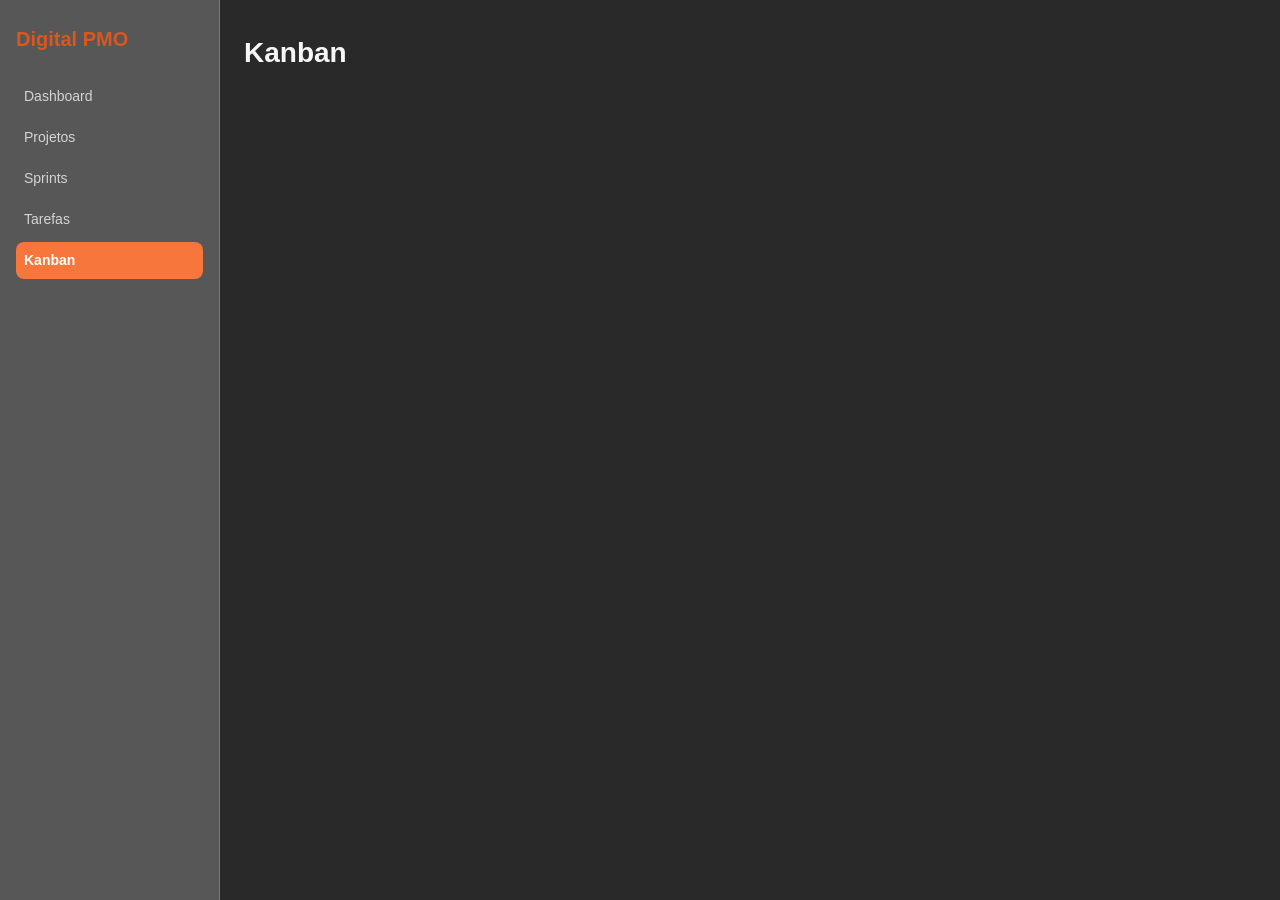
==== kanban.html @ e06288b0 "Adiciona Digital PMO: frontend, API PHP e CRUD completo Sistema de gestao de portfolio com dashboard" ====
<!DOCTYPE html>
<html lang="pt-BR">
<head>
    <meta charset="UTF-8">
    <meta name="viewport" content="width=device-width, initial-scale=1.0">
    <meta name="description" content="Digital PMO - Kanban">
    <title>Digital PMO - Kanban</title>
    <link rel="stylesheet" href="/public/assets/css/style.css">
</head>
<body>
    <div class="app">
        <aside class="sidebar">
            <h2>Digital PMO</h2>
            <ul id="menu"></ul>
        </aside>

        <main class="conteudo">
            <h1 id="titulo">Kanban</h1>
            <div id="alerta"></div>
            <div id="conteudo"></div>
        </main>
    </div>

    <script src="/public/assets/js/app.js"></script>
    <script>PMO.iniciar('kanban');</script>
</body>
</html>
---- public/assets/css/style.css ----
/**
 * Digital PMO - Sistema de Estilos Unificado
 *
 * Design System baseado em tokens CSS
 * - Cores: paleta primária, status, backgrounds
 * - Tipografia: escala responsiva
 * - Espaçamento: grid 8pt
 * - Componentes: sidebar, forms, cards, kanban
 *
 * @version 1.0
 */

/* ===== DESIGN TOKENS ===== */

:root {
  /* ===== Cores - Paleta primária ===== */
  --color-primary: #f6763b;
  --color-primary-dark: #d8581d;
  --color-primary-bg: #575757;

  /* ===== Cores - Backgrounds ===== */
  --color-bg: #292929;
  --color-surface: #575757;
  --color-border: #d8581d;

  /* ===== Cores - Texto ===== */
  --color-text-dark: #292929;
  --color-text-light: #f6f6f6;
  --color-text-muted: #d4d4d4;

  /* ===== Cores - Status ===== */
  --color-green: #16a34a;
  --color-green-bg: #dcfce7;
  --color-blue: #f6763b;
  --color-blue-bg: #feecdb;
  --color-red: #dc2626;
  --color-red-bg: #fee2e2;
  --color-gray: #64748b;
  --color-gray-bg: #f1f5f9;

  /* ===== Tipografia - Famílias ===== */
  --font-sans: -apple-system, "Segoe UI", Roboto, Helvetica, Arial, sans-serif;

  /* ===== Tipografia - Escala ===== */
  --text-sm: 0.875rem;      /* 14px */
  --text-base: 1rem;        /* 16px */
  --text-lg: 1.25rem;       /* 20px */
  --text-xl: 1.75rem;       /* 28px */

  /* ===== Espaçamento - Grid 8pt ===== */
  --space-1: 4px;
  --space-2: 8px;
  --space-3: 16px;
  --space-4: 24px;
  --space-5: 32px;

  /* ===== Componentes ===== */
  --radius: 8px;
  --shadow: 0 1px 3px rgba(15, 23, 42, 0.08);
  --sidebar-width: 220px;

  /* ===== Responsividade ===== */
  --breakpoint-sm: 640px;
  --breakpoint-md: 768px;
  --breakpoint-lg: 1024px;
}

/* ===== RESET & NORMALIZACAO ===== */

* {
  box-sizing: border-box;
}

html {
  scroll-behavior: smooth;
}

body {
  margin: 0;
  padding: 0;
  font-family: var(--font-sans);
  font-size: var(--text-base);
  color: var(--color-text);
  background: var(--color-bg);
  line-height: 1.5;
}

/* ===== LAYOUT PRINCIPAL ===== */

.app {
  display: flex;
  min-height: 100vh;
}

/* ===== SIDEBAR ===== */

.sidebar {
  width: var(--sidebar-width);
  flex-shrink: 0;
  background: var(--color-surface);
  border-right: 1px solid var(--color-border);
  padding: var(--space-4) var(--space-3);
  overflow-y: auto;
}

.sidebar h2 {
  font-size: var(--text-lg);
  margin: 0 0 var(--space-4);
  color: var(--color-primary-dark);
  font-weight: 700;
}

.sidebar ul {
  list-style: none;
  margin: 0;
  padding: 0;
  display: flex;
  flex-direction: column;
  gap: var(--space-1);
}

.sidebar a {
  display: block;
  padding: var(--space-2);
  border-radius: var(--radius);
  color: var(--color-text-muted);
  text-decoration: none;
  font-size: var(--text-sm);
  cursor: pointer;
  transition: all 0.2s ease;
  user-select: none;
}

.sidebar a:hover {
  background: var(--color-primary-bg);
  color: var(--color-primary-dark);
}

.sidebar a.ativo {
  background: var(--color-primary);
  color: #fff;
  font-weight: 600;
}

/* ===== CONTEUDO PRINCIPAL ===== */

.conteudo {
  flex: 1;
  padding: var(--space-5) var(--space-4);
  overflow-y: auto;
  max-width: 1400px;
  margin: 0 auto;
  width: 100%;
}

.conteudo h1 {
  font-size: var(--text-xl);
  margin: 0 0 var(--space-4);
  font-weight: 700;
  color: var(--color-text-light);
}

/* ===== ALERTAS ===== */

.erro {
  background: var(--color-red-bg);
  color: var(--color-red);
  border-radius: var(--radius);
  padding: var(--space-2) var(--space-3);
  margin-bottom: var(--space-4);
  font-size: var(--text-sm);
  border-left: 4px solid var(--color-red);
}

.sucesso {
  background: var(--color-green-bg);
  color: var(--color-green);
  border-radius: var(--radius);
  padding: var(--space-2) var(--space-3);
  margin-bottom: var(--space-4);
  font-size: var(--text-sm);
  border-left: 4px solid var(--color-green);
}

/* ===== TABELAS ===== */

table {
  width: 100%;
  border-collapse: collapse;
  background: var(--color-surface);
  border: 1px solid var(--color-border);
  border-radius: var(--radius);
  overflow: hidden;
  box-shadow: var(--shadow);
  margin-bottom: var(--space-4);
}

th,
td {
  text-align: left;
  padding: var(--space-2) var(--space-3);
  font-size: var(--text-sm);
  border-bottom: 1px solid var(--color-border);
}

th {
  background: var(--color-gray-bg);
  color: var(--color-text-muted);
  font-weight: 600;
  text-transform: uppercase;
  font-size: 0.75rem;
  letter-spacing: 0.5px;
}

tr:last-child td {
  border-bottom: none;
}

tbody tr:hover {
  background: var(--color-bg);
}

/* ===== CARDS & DASHBOARD ===== */

.cards {
  display: grid;
  grid-template-columns: repeat(auto-fill, minmax(150px, 1fr));
  gap: var(--space-3);
  list-style: none;
  margin: 0 0 var(--space-4) 0;
  padding: 0;
}

.card {
  background: var(--color-surface);
  border: 1px solid var(--color-border);
  border-radius: var(--radius);
  box-shadow: var(--shadow);
  padding: var(--space-3);
  text-align: center;
  transition: all 0.2s ease;
}

.card:hover {
  box-shadow: 0 4px 12px rgba(15, 23, 42, 0.15);
  transform: translateY(-2px);
}

.card-valor {
  font-size: 1.75rem;
  font-weight: 700;
  color: var(--color-primary);
  margin: 0;
}

.card-label {
  font-size: var(--text-sm);
  color: var(--color-text-muted);
  margin-top: var(--space-2);
  text-transform: uppercase;
  letter-spacing: 0.5px;
}

/* ===== FORMULARIOS ===== */

.form-cadastro {
  display: grid;
  grid-template-columns: repeat(auto-fit, minmax(160px, 1fr));
  gap: var(--space-3);
  background: var(--color-surface);
  
  border: 1px solid var(--color-border);
  border-radius: var(--radius);
  box-shadow: var(--shadow);
  padding: var(--space-3);
  margin-bottom: var(--space-4);
}

.form-cadastro label {
  display: flex;
  flex-direction: column;
  gap: var(--space-1);
  font-size: var(--text-sm);
  color: var(--color-text-muted);
  font-weight: 500;
}

.form-cadastro input,
.form-cadastro select,
.form-cadastro textarea {
  font-family: inherit;
  font-size: var(--text-sm);
  padding: var(--space-2);
  border: 1px solid var(--color-border);
  border-radius: var(--radius);
  color: var(--color-text);
  background: var(--color-surface);
  transition: border-color 0.2s ease;
}

.form-cadastro input:focus,
.form-cadastro select:focus,
.form-cadastro textarea:focus {
  outline: none;
  border-color: var(--color-primary);
  box-shadow: 0 0 0 3px var(--color-primary-bg);
}

.form-cadastro .campo-full {
  grid-column: 1 / -1;
}

.form-cadastro button {
  justify-self: start;
  align-self: end;
  background: var(--color-primary);
  color: #fff;
  border: none;
  border-radius: var(--radius);
  padding: var(--space-2) var(--space-3);
  font-size: var(--text-sm);
  font-weight: 600;
  cursor: pointer;
  transition: all 0.2s ease;
}

.form-cadastro button:hover {
  background: var(--color-primary-dark);
  box-shadow: var(--shadow);
}

.form-cadastro button:active {
  transform: scale(0.98);
}

/* ===== KANBAN ===== */

.kanban {
  display: flex;
  gap: var(--space-3);
  overflow-x: auto;
  padding-bottom: var(--space-2);
  margin-bottom: var(--space-4);
}

.kanban::-webkit-scrollbar {
  height: 8px;
}

.kanban::-webkit-scrollbar-track {
  background: var(--color-bg);
  border-radius: var(--radius);
}

.kanban::-webkit-scrollbar-thumb {
  background: var(--color-border);
  border-radius: var(--radius);
}

.kanban::-webkit-scrollbar-thumb:hover {
  background: var(--color-text-muted);
}

.kanban-coluna {
  min-width: 250px;
  background: var(--color-surface);
  border: 1px solid var(--color-border);
  border-radius: var(--radius);
  padding: var(--space-2);
  flex-shrink: 0;
}

.kanban-coluna h3 {
  font-size: var(--text-sm);
  color: var(--color-text-muted);
  margin: 0 0 var(--space-2);
  font-weight: 600;
  text-transform: uppercase;
  letter-spacing: 0.5px;
}

.kanban-coluna ul {
  list-style: none;
  margin: 0;
  padding: 0;
  display: flex;
  flex-direction: column;
  gap: var(--space-1);
}

.kanban-coluna li {
  background: var(--color-gray-bg);
  border-radius: var(--radius);
  padding: var(--space-2);
  font-size: var(--text-sm);
  cursor: grab;
  transition: all 0.2s ease;
}

.kanban-coluna li:hover {
  background: var(--color-border);
  box-shadow: var(--shadow);
}

.kanban-item {
  background: var(--color-gray-bg);
  border-radius: var(--radius);
  padding: var(--space-2);
  margin-bottom: var(--space-2);
  font-size: var(--text-sm);
  cursor: grab;
  transition: all 0.2s ease;
}

.kanban-item:hover {
  background: var(--color-border);
  box-shadow: var(--shadow);
}

/* ===== BADGES ===== */

.badge {
  display: inline-block;
  padding: 2px var(--space-2);
  border-radius: 999px;
  font-size: var(--text-sm);
  font-weight: 600;
  text-transform: uppercase;
  letter-spacing: 0.5px;
}

.badge-green {
  background: var(--color-green-bg);
  color: var(--color-green);
}

.badge-blue {
  background: var(--color-blue-bg);
  color: var(--color-blue);
}

.badge-red {
  background: var(--color-red-bg);
  color: var(--color-red);
}

.badge-gray {
  background: var(--color-gray-bg);
  color: var(--color-gray);
}

/* ===== UTILITARIOS ===== */

.oculto {
  display: none !important;
}

.visivel {
  display: block !important;
}

.text-center {
  text-align: center;
}

.text-right {
  text-align: right;
}

/* ===== RESPONSIVIDADE ===== */

/* Tablets e telas médias */
@media (max-width: 768px) {
  .app {
    flex-direction: column;
  }

  .sidebar {
    width: 100%;
    border-right: none;
    border-bottom: 1px solid var(--color-border);
    padding: var(--space-3);
  }

  .sidebar ul {
    flex-direction: row;
    flex-wrap: wrap;
  }

  .sidebar a {
    flex: 1;
    min-width: 100px;
    text-align: center;
  }

  .conteudo {
    padding: var(--space-3);
  }

  .conteudo h1 {
    font-size: var(--text-lg);
  }

  .cards {
    grid-template-columns: repeat(auto-fill, minmax(120px, 1fr));
  }

  .form-cadastro {
    grid-template-columns: 1fr;
  }

  .kanban {
    padding-bottom: var(--space-3);
  }

  table {
    font-size: 0.75rem;
  }

  th,
  td {
    padding: var(--space-1) var(--space-2);
  }
}

/* Celulares */
@media (max-width: 480px) {
  .sidebar {
    padding: var(--space-2);
  }

  .conteudo {
    padding: var(--space-2);
  }

  .conteudo h1 {
    font-size: var(--text-base);
    margin-bottom: var(--space-2);
  }

  .cards {
    grid-template-columns: repeat(2, 1fr);
    gap: var(--space-2);
  }

  .kanban-coluna {
    min-width: 180px;
  }

  .form-cadastro {
    padding: var(--space-2);
    gap: var(--space-2);
  }

  .sidebar a {
    padding: var(--space-1);
    font-size: 0.75rem;
  }

  table {
    font-size: 0.7rem;
  }

  th,
  td {
    padding: var(--space-1);
  }
}

/* ===== ACESSIBILIDADE ===== */

@media (prefers-reduced-motion: reduce) {
  * {
    animation-duration: 0.01ms !important;
    animation-iteration-count: 1 !important;
    transition-duration: 0.01ms !important;
    scroll-behavior: auto !important;
  }
}

/* Modo escuro (suporte futuro) */
@media (prefers-color-scheme: dark) {
  /* Implementar tema escuro conforme necessário */
}
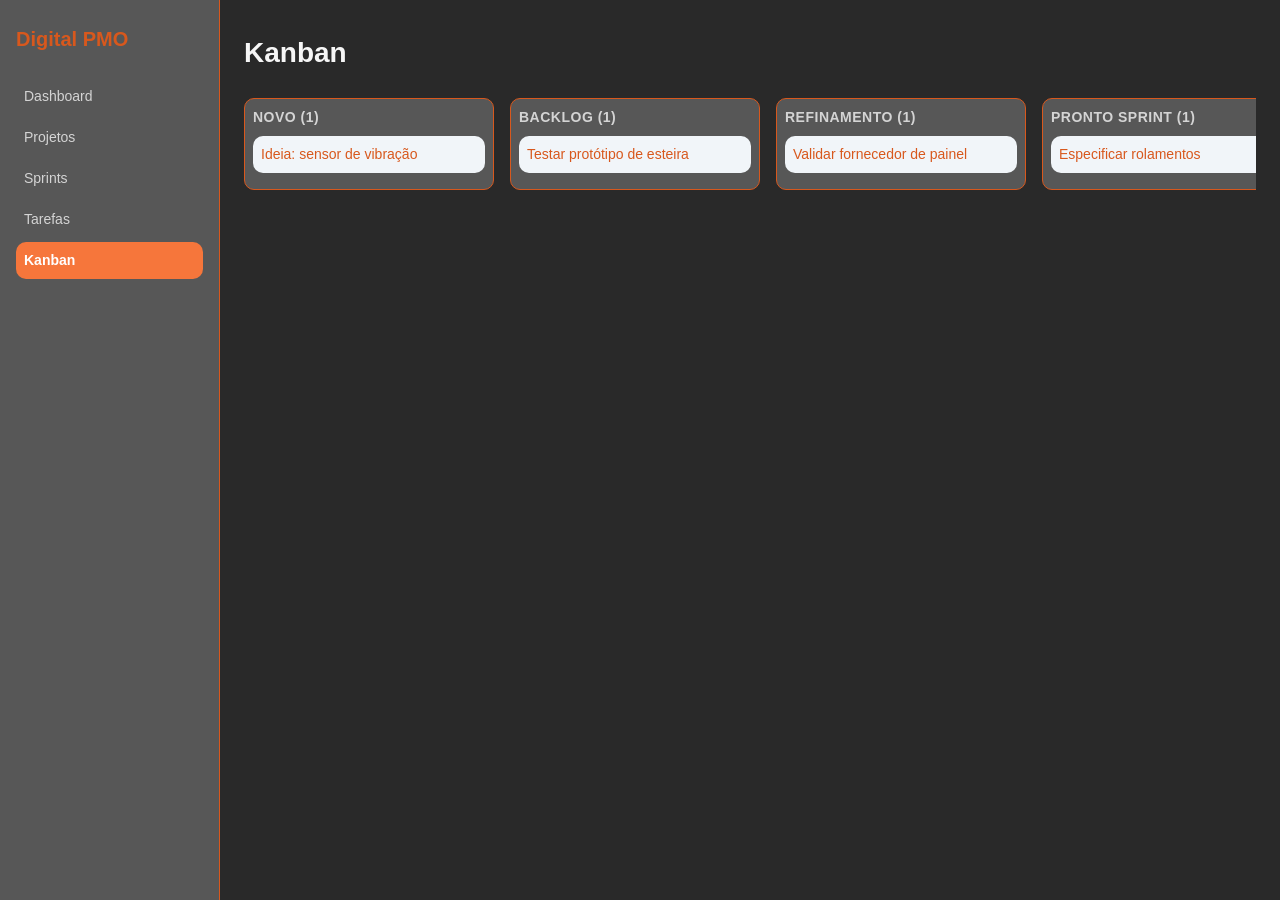
==== commit e6228cb7: "Migra frontend para localStorage e remove backend PHP/MySQL O app agora roda sem servidor: app.js sa" ====
--- a/kanban.html
+++ b/kanban.html
@@ -5,7 +5,7 @@
     <meta name="viewport" content="width=device-width, initial-scale=1.0">
     <meta name="description" content="Digital PMO - Kanban">
     <title>Digital PMO - Kanban</title>
-    <link rel="stylesheet" href="/public/assets/css/style.css">
+    <link rel="stylesheet" href="public/assets/css/style.css">
 </head>
 <body>
     <div class="app">
@@ -21,7 +21,7 @@
         </main>
     </div>
 
-    <script src="/public/assets/js/app.js"></script>
+    <script src="public/assets/js/app.js"></script>
     <script>PMO.iniciar('kanban');</script>
 </body>
 </html>
--- a/public/assets/css/style.css
+++ b/public/assets/css/style.css
@@ -13,20 +13,23 @@
 /* ===== DESIGN TOKENS ===== */
 
 :root {
-  /* ===== Cores - Paleta primária ===== */
-  --color-primary: #f6763b;
-  --color-primary-dark: #d8581d;
-  --color-primary-bg: #575757;
-
-  /* ===== Cores - Backgrounds ===== */
-  --color-bg: #292929;
-  --color-surface: #575757;
-  --color-border: #d8581d;
-
-  /* ===== Cores - Texto ===== */
-  --color-text-dark: #292929;
-  --color-text-light: #f6f6f6;
-  --color-text-muted: #d4d4d4;
+/* ===== Cores - Paleta primária ===== */
+--color-primary: #f6763b;          /* Destaques e ações */
+--color-primary-dark: #d8581d;     /* Hover/ativo */
+--color-primary-bg: #575757;       /* Fundo de destaque */
+--color-secondary-bg: #f6f6f6;     /* Fundo claro */
+
+/* ===== Backgrounds ===== */
+--color-bg-primary: #292929;       /* Fundo principal */
+--color-bg-secondary: #575757;     /* Cards/Menu */
+--color-bg-tertiary: #f6f6f6;      /* Fundo terciário */
+--color-border: #d8581d;           /* Bordas */
+
+/* ===== Texto ===== */
+--color-text-dark: #292929;        /* Sobre fundos claros */
+--color-text-secondary: #d8581d;   /* Texto de destaque */
+--color-text-light: #f6f6f6;       /* Sobre fundos escuros */
+--color-text-muted: #d4d4d4;       /* Texto secundário */
 
   /* ===== Cores - Status ===== */
   --color-green: #16a34a;
@@ -39,7 +42,7 @@
   --color-gray-bg: #f1f5f9;
 
   /* ===== Tipografia - Famílias ===== */
-  --font-sans: -apple-system, "Segoe UI", Roboto, Helvetica, Arial, sans-serif;
+  --font-sans: -apple-system, "Segoe UI Semibold", Roboto, Helvetica, Arial, sans-serif;
 
   /* ===== Tipografia - Escala ===== */
   --text-sm: 0.875rem;      /* 14px */
@@ -55,7 +58,7 @@
   --space-5: 32px;
 
   /* ===== Componentes ===== */
-  --radius: 8px;
+  --radius: 10px;
   --shadow: 0 1px 3px rgba(15, 23, 42, 0.08);
   --sidebar-width: 220px;
 
@@ -80,8 +83,8 @@
   padding: 0;
   font-family: var(--font-sans);
   font-size: var(--text-base);
-  color: var(--color-text);
-  background: var(--color-bg);
+  color: var(--color-text-secondary);
+  background: var(--color-bg-primary);
   line-height: 1.5;
 }
 
@@ -97,7 +100,7 @@
 .sidebar {
   width: var(--sidebar-width);
   flex-shrink: 0;
-  background: var(--color-surface);
+  background: var(--color-bg-secondary);
   border-right: 1px solid var(--color-border);
   padding: var(--space-4) var(--space-3);
   overflow-y: auto;
@@ -187,8 +190,8 @@
 table {
   width: 100%;
   border-collapse: collapse;
-  background: var(--color-surface);
-  border: 1px solid var(--color-border);
+  background: var(--color-bg-tertiary);
+  border: 2px solid var(--color-border);
   border-radius: var(--radius);
   overflow: hidden;
   box-shadow: var(--shadow);
@@ -205,7 +208,7 @@
 
 th {
   background: var(--color-gray-bg);
-  color: var(--color-text-muted);
+  color: var(--color-text-dark);
   font-weight: 600;
   text-transform: uppercase;
   font-size: 0.75rem;
@@ -217,7 +220,7 @@
 }
 
 tbody tr:hover {
-  background: var(--color-bg);
+  background: var(--color-secondary-bg);
 }
 
 /* ===== CARDS & DASHBOARD ===== */
@@ -232,13 +235,14 @@
 }
 
 .card {
-  background: var(--color-surface);
+  background: var(--color-bg-secondary);
   border: 1px solid var(--color-border);
   border-radius: var(--radius);
   box-shadow: var(--shadow);
   padding: var(--space-3);
   text-align: center;
-  transition: all 0.2s ease;
+  transition: all 0.9s ease;
+  animation: effect1 0.8s ease-in-out;
 }
 
 .card:hover {
@@ -261,13 +265,97 @@
   letter-spacing: 0.5px;
 }
 
+/* ===== DASHBOARD - GRAFICOS ===== */
+
+@keyframes effect1 {
+  0% { transform: translateY(10px); opacity: 0; }
+  100% { transform: translateY(0); opacity: 1; }
+}
+
+.dashboard-grid {
+  display: grid;
+  grid-template-columns: repeat(auto-fit, minmax(320px, 1fr));
+  gap: var(--space-3);
+  margin-bottom: var(--space-4);
+  transition: all 0.9s ease;
+}
+
+.chart-panel {
+  background: var(--color-bg-secondary);
+  border: 1px solid var(--color-border);
+  border-radius: var(--radius);
+  box-shadow: var(--shadow);
+  padding: var(--space-3);
+  animation: effect1 0.8s ease-in-out;
+
+}
+
+.chart-panel h3 {
+  margin: 0 0 var(--space-3);
+  font-size: var(--text-sm);
+  color: var(--color-text-light);
+  font-weight: 600;
+  text-transform: uppercase;
+  letter-spacing: 0.5px;
+  animation: alternate 0.5s ease-in-out;
+}
+
+.chart-vazio {
+  color: var(--color-text-muted);
+  font-size: var(--text-sm);
+  margin: 0;
+}
+
+.bar-row {
+  display: grid;
+  grid-template-columns: minmax(90px, 35%) 1fr auto;
+  align-items: center;
+  gap: var(--space-2);
+  margin-bottom: var(--space-2);
+}
+
+.bar-label {
+  font-size: var(--text-sm);
+  color: var(--color-text-muted);
+  white-space: nowrap;
+  overflow: hidden;
+  text-overflow: ellipsis;
+}
+
+.bar-track {
+  background: var(--color-bg-primary);
+  border-radius: var(--radius);
+  overflow: hidden;
+  height: 18px;
+}
+
+.bar-fill {
+  height: 100%;
+  border-radius: var(--radius);
+  transition: width 0.5s ease;
+}
+
+.bar-valor {
+  font-size: var(--text-sm);
+  font-weight: 600;
+  color: var(--color-text-light);
+  min-width: 1.5em;
+  text-align: right;
+}
+
+@media (max-width: 480px) {
+  .bar-row {
+    grid-template-columns: minmax(70px, 40%) 1fr auto;
+  }
+}
+
 /* ===== FORMULARIOS ===== */
 
 .form-cadastro {
   display: grid;
   grid-template-columns: repeat(auto-fit, minmax(160px, 1fr));
   gap: var(--space-3);
-  background: var(--color-surface);
+  background: var(--color-bg-tertiary);
   
   border: 1px solid var(--color-border);
   border-radius: var(--radius);
@@ -281,7 +369,7 @@
   flex-direction: column;
   gap: var(--space-1);
   font-size: var(--text-sm);
-  color: var(--color-text-muted);
+  color: var(--color-text-dark);
   font-weight: 500;
 }
 
@@ -293,8 +381,8 @@
   padding: var(--space-2);
   border: 1px solid var(--color-border);
   border-radius: var(--radius);
-  color: var(--color-text);
-  background: var(--color-surface);
+  color: var(--color-text-dark);
+  background: var(--color-bg-tertiary);
   transition: border-color 0.2s ease;
 }
 
@@ -321,7 +409,8 @@
   font-size: var(--text-sm);
   font-weight: 600;
   cursor: pointer;
-  transition: all 0.2s ease;
+  transition: all 0.5s  ease;
+  box-shadow: 0 3px 6px rgba(56, 56, 56, 0.3);  
 }
 
 .form-cadastro button:hover {
@@ -363,7 +452,7 @@
 
 .kanban-coluna {
   min-width: 250px;
-  background: var(--color-surface);
+  background: var(--color-bg-secondary);
   border: 1px solid var(--color-border);
   border-radius: var(--radius);
   padding: var(--space-2);
@@ -503,6 +592,7 @@
 
   .cards {
     grid-template-columns: repeat(auto-fill, minmax(120px, 1fr));
+    
   }
 
   .form-cadastro {
